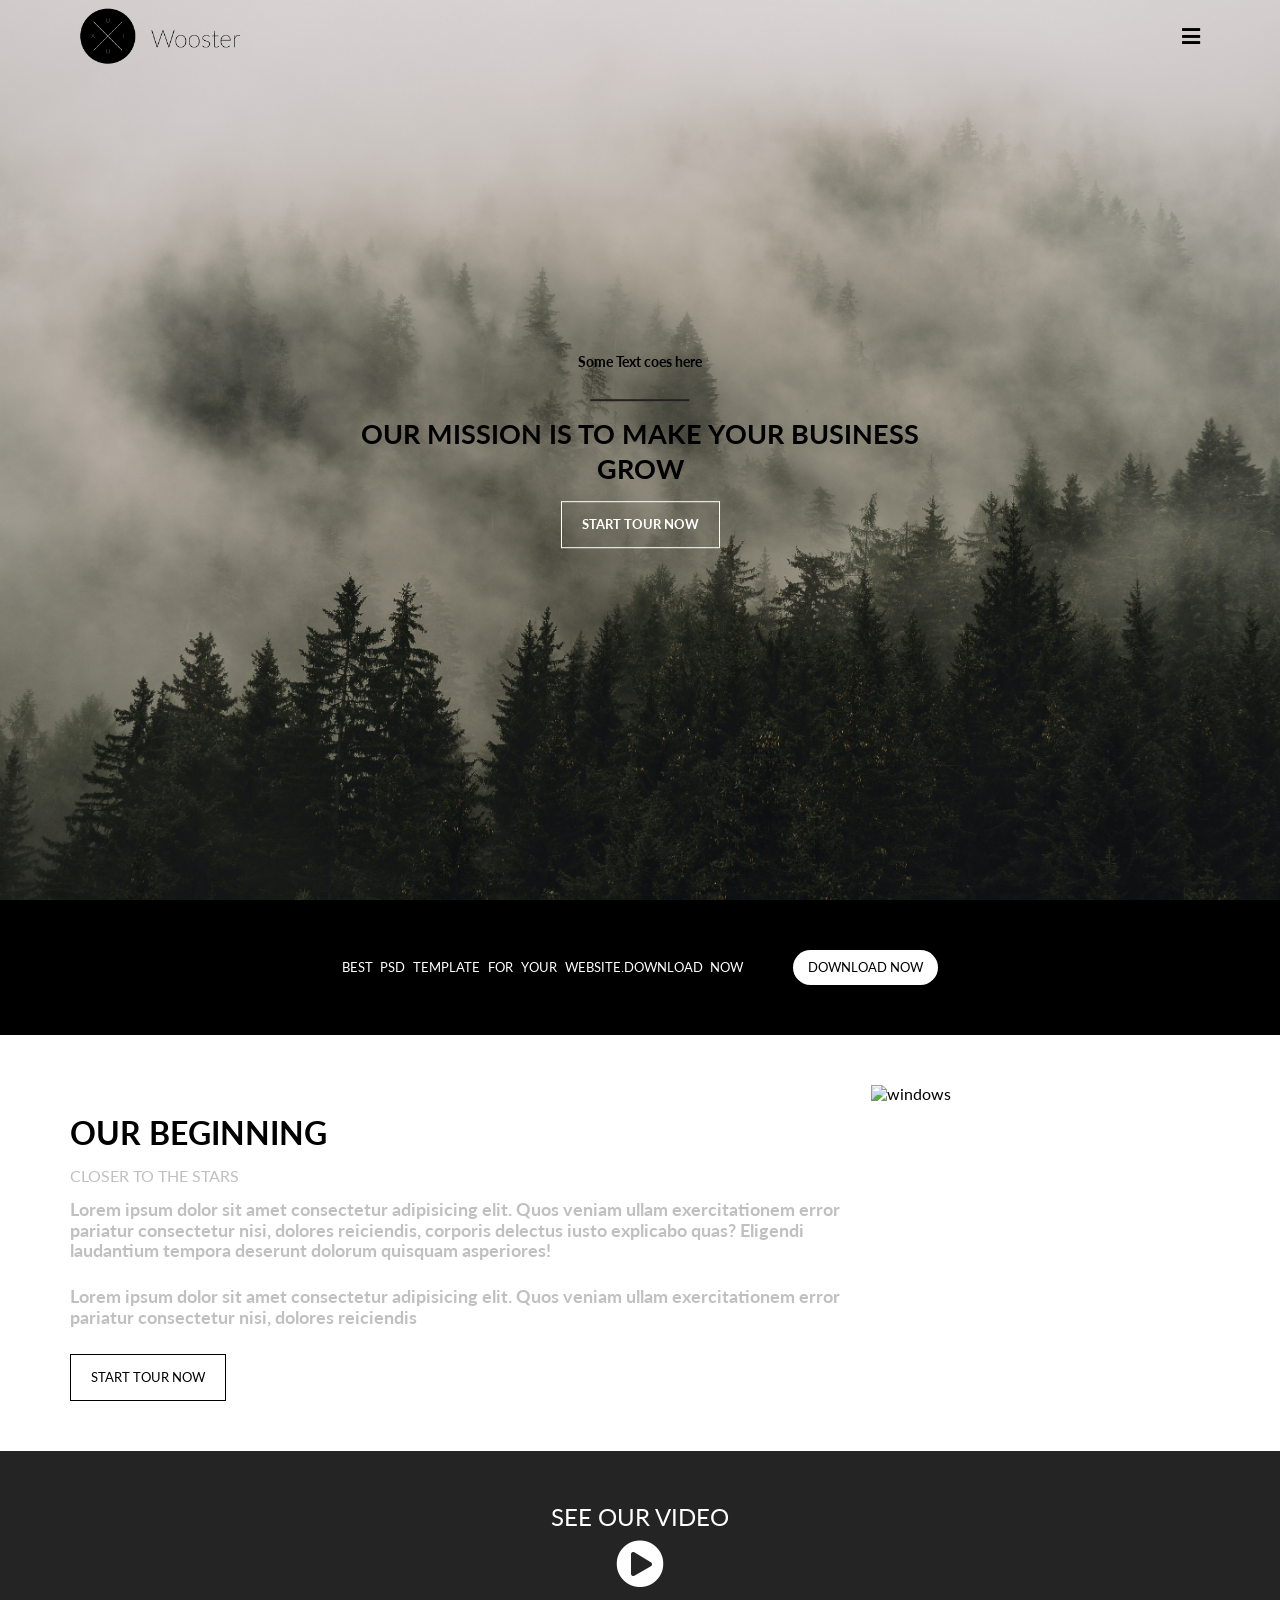
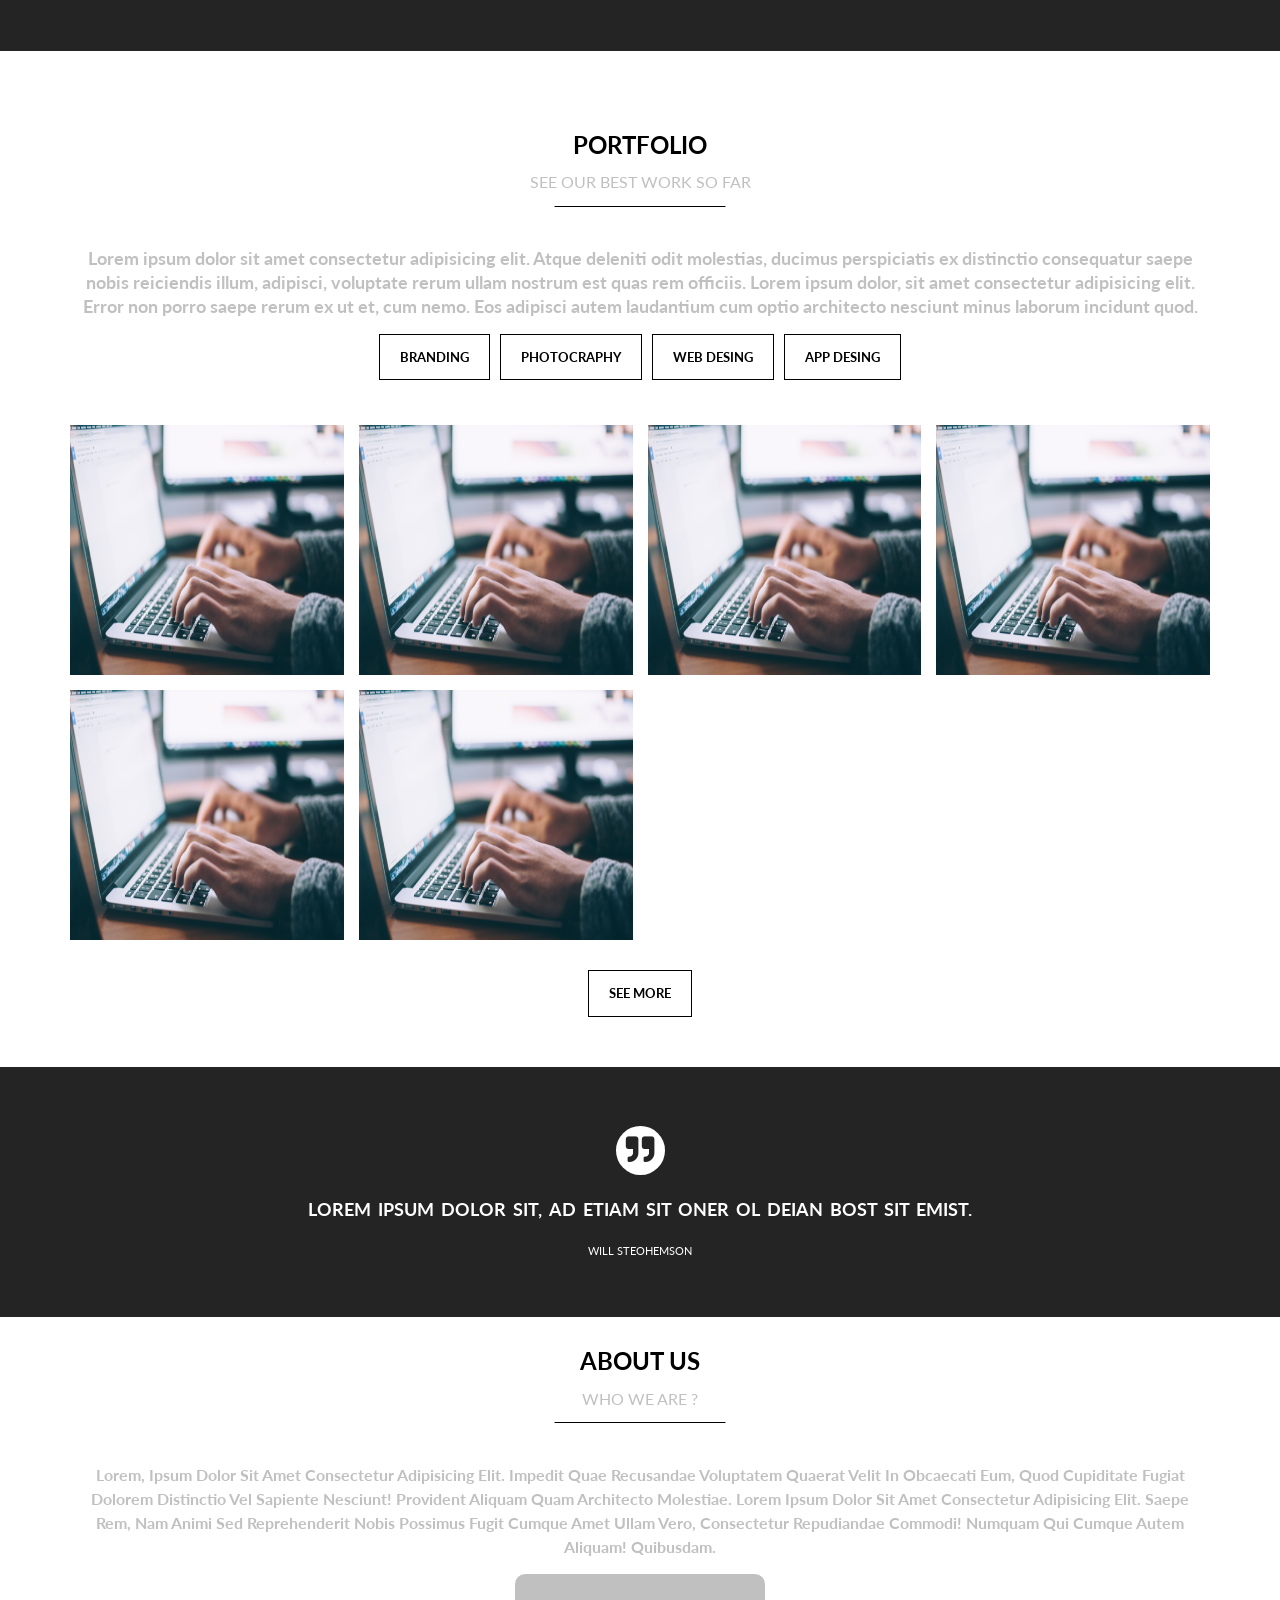
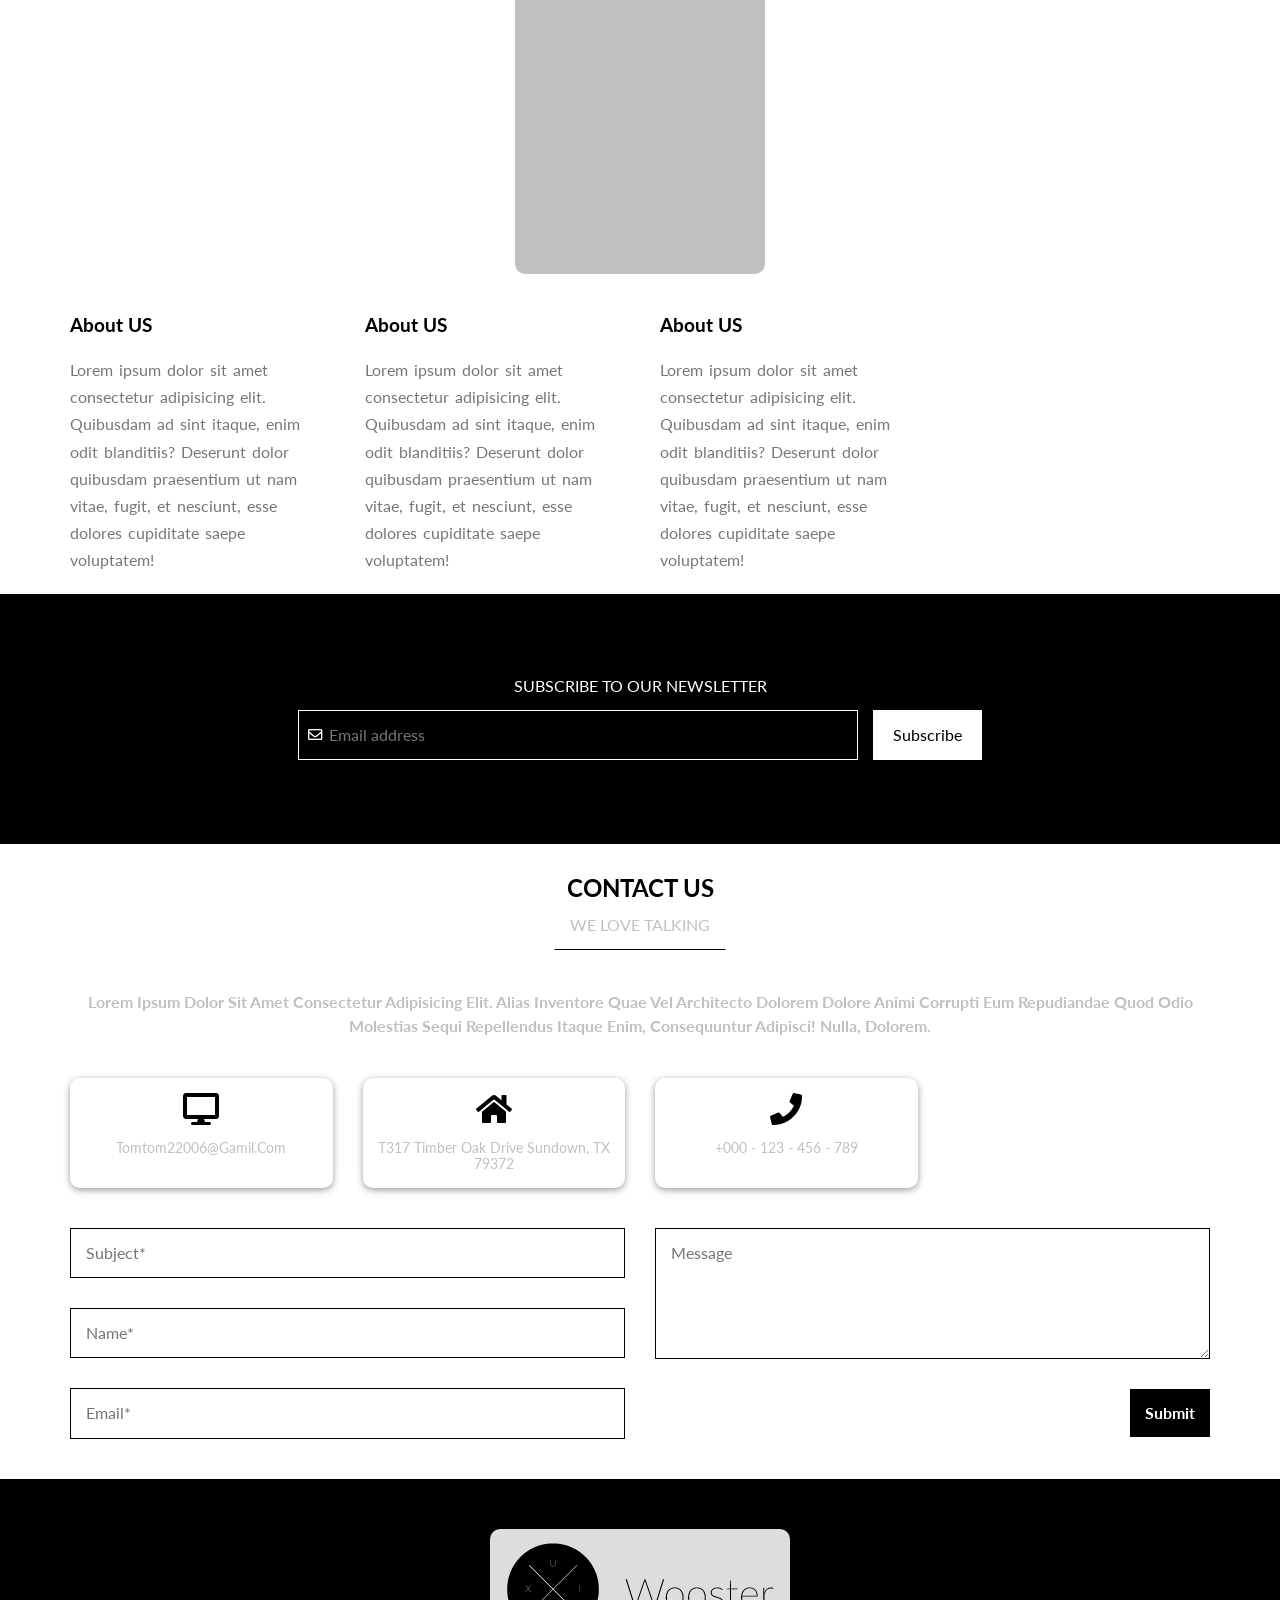
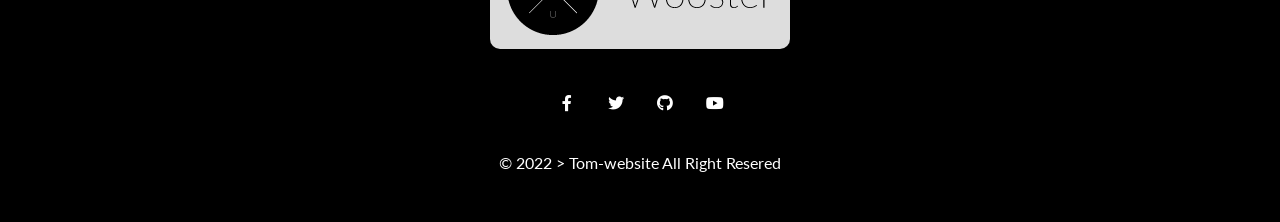
==== index.html @ 8381b440 "Put All files" ====
<!-- 2022/03/03 -->
<!-- Make This site for me -->
<!DOCTYPE html>
<html lang="en">
  <head>
    <meta charset="UTF-8" />
    <meta http-equiv="X-UA-Compatible" content="IE=edge" />
    <meta name="viewport" content="width=device-width, initial-scale=1.0" />
    <title>web Template | Tom-website</title>
    <!-- Code Fonts Google -->
    <link rel="preconnect" href="https://fonts.googleapis.com" />
    <link rel="preconnect" href="https://fonts.gstatic.com" crossorigin />
    <link
      href="https://fonts.googleapis.com/css2?family=Lato:wght@100;300;400;700;900&display=swap"
      rel="stylesheet"
    />
    <link rel="stylesheet" href="css/normalize.css" />
    <link rel="stylesheet" href="css/all.min.css" />
    <link rel="stylesheet" href="css/style.css" />
  </head>
  <body>
    <!-- Start Header -->
    <header>
      <div class="container">
        <a href="index.html"
          ><img src="image/logo.png" alt="logo.png" class="logo"
        /></a>
        <nav>
          <i class="fas fa-bars" id="iconNav"></i>
          <ul>
            <li><a href="#myStart" class="linkList">Our beginning</a></li>
            <li><a href="#portfolio" class="linkList">portfolio</a></li>
            <li><a href="#about" class="linkList">About us</a></li>
            <li><a href="#contact" class="linkList">contant us</a></li>
          </ul>
        </nav>
      </div>
    </header>
    <!-- End Header -->
    <!-- Start Lading -->
    <section class="lading" id="lading">
      <div class="container">
        <div class="box">
          <span>Some Text coes here</span>
          <p class="text">OUR MISSION IS TO MAKE YOUR BUSINESS GROW</p>
          <a href="#" class="goSee">START TOUR NOW</a>
        </div>
      </div>
    </section>
    <!-- End Lading -->
    <!-- Start download -->
    <section class="download">
      <div class="container">
        <p>best psd template for your website.download now</p>
        <a href="#" class="downloadNow">download now</a>
      </div>
    </section>
    <!-- End download -->
    <!-- Start beginning -->
    <section class="beginning" id="myStart">
      <div class="container">
        <div class="box">
          <div class="box-title">
            <h3 class="title">our beginning</h3>
            <p class="dec">closer to the stars</p>
          </div>
          <div class="text">
            <p>
              Lorem ipsum dolor sit amet consectetur adipisicing elit. Quos
              veniam ullam exercitationem error pariatur consectetur nisi,
              dolores reiciendis, corporis delectus iusto explicabo quas?
              Eligendi laudantium tempora deserunt dolorum quisquam asperiores!
            </p>
            <p>
              Lorem ipsum dolor sit amet consectetur adipisicing elit. Quos
              veniam ullam exercitationem error pariatur consectetur nisi,
              dolores reiciendis
            </p>
          </div>
          <a href="#" class="goSee">START TOUR NOW</a>
        </div>
        <div class="image">
          <img src="image/windows-vfOtKkhHkbE-unsplash.jpg" alt="windows" />
        </div>
      </div>
    </section>
    <!-- End beginning -->
    <!-- Start Video -->
    <section class="video">
      <div class="box">
        <p>see our video</p>
        <i class="fas fa-play-circle"></i>
      </div>
    </section>
    <!-- End Video -->
    <!-- Start Portfolio -->
    <section class="portfolio" id="portfolio">
      <div class="container">
        <div class="box-title-P">
          <h2 class="title">portfolio</h2>
          <p class="dec">see our best work so far</p>
        </div>
        <div class="text">
          <p>
            Lorem ipsum dolor sit amet consectetur adipisicing elit. Atque
            deleniti odit molestias, ducimus perspiciatis ex distinctio
            consequatur saepe nobis reiciendis illum, adipisci, voluptate rerum
            ullam nostrum est quas rem officiis. Lorem ipsum dolor, sit amet
            consectetur adipisicing elit. Error non porro saepe rerum ex ut et,
            cum nemo. Eos adipisci autem laudantium cum optio architecto
            nesciunt minus laborum incidunt quod.
          </p>
        </div>
        <div class="gallery">
          <div class="links">
            <a href="#" class="goSee">branding</a>
            <a href="#" class="goSee">photocraphy</a>
            <a href="#" class="goSee">web desing</a>
            <a href="#" class="goSee">app desing</a>
          </div>
          <div class="images">
            <div class="box">
              <img
                src="image/glenn-carstens-peters-npxXWgQ33ZQ-unsplash.jpg"
                alt="glenn-carstens-peters"
              />
            </div>
            <div class="box">
              <img
                src="image/glenn-carstens-peters-npxXWgQ33ZQ-unsplash.jpg"
                alt="glenn-carstens-peters"
              />
            </div>
            <div class="box">
              <img
                src="image/glenn-carstens-peters-npxXWgQ33ZQ-unsplash.jpg"
                alt="glenn-carstens-peters"
              />
            </div>
            <div class="box">
              <img
                src="image/glenn-carstens-peters-npxXWgQ33ZQ-unsplash.jpg"
                alt="glenn-carstens-peters"
              />
            </div>
            <div class="box">
              <img
                src="image/glenn-carstens-peters-npxXWgQ33ZQ-unsplash.jpg"
                alt="glenn-carstens-peters"
              />
            </div>
            <div class="box">
              <img
                src="image/glenn-carstens-peters-npxXWgQ33ZQ-unsplash.jpg"
                alt="glenn-carstens-peters"
              />
            </div>
          </div>
          <a href="#" class="goSee">See More</a>
        </div>
      </div>
    </section>
    <!-- End Portfolio -->
    <!-- Start Quote -->
    <section class="quote">
      <div class="container">
        <div class="box">
          <i class="fas fa-quote-right"></i>
          <p>
            lorem ipsum dolor sit, ad etiam sit oner ol deian bost sit emist.
          </p>
          <span>will steohemson</span>
        </div>
      </div>
    </section>
    <!-- End Quote -->
    <!-- Start About -->
    <section class="about" id="about">
      <div class="container">
        <div class="box-title-P">
          <h2 class="title">About us</h2>
          <p class="dec">Who We Are ?</p>
        </div>
        <div class="aboutText">
          <p class="text">
            Lorem, ipsum dolor sit amet consectetur adipisicing elit. Impedit
            quae recusandae voluptatem quaerat velit in obcaecati eum, quod
            cupiditate fugiat dolorem distinctio vel sapiente nesciunt!
            Provident aliquam quam architecto molestiae. Lorem ipsum dolor sit
            amet consectetur adipisicing elit. Saepe rem, nam animi sed
            reprehenderit nobis possimus fugit cumque amet ullam vero,
            consectetur repudiandae commodi! Numquam qui cumque autem aliquam!
            Quibusdam.
          </p>
        </div>
        <div class="imageMe">
          <div class="box">
            <span>Test Title</span>
          </div>
        </div>
        <div class="someTextMe">
          <div class="box">
            <h4 class="title">About US</h4>
            <p class="text">
              Lorem ipsum dolor sit amet consectetur adipisicing elit. Quibusdam
              ad sint itaque, enim odit blanditiis? Deserunt dolor quibusdam
              praesentium ut nam vitae, fugit, et nesciunt, esse dolores
              cupiditate saepe voluptatem!
            </p>
          </div>
          <div class="box">
            <h4 class="title">About US</h4>
            <p class="text">
              Lorem ipsum dolor sit amet consectetur adipisicing elit. Quibusdam
              ad sint itaque, enim odit blanditiis? Deserunt dolor quibusdam
              praesentium ut nam vitae, fugit, et nesciunt, esse dolores
              cupiditate saepe voluptatem!
            </p>
          </div>
          <div class="box">
            <h4 class="title">About US</h4>
            <p class="text">
              Lorem ipsum dolor sit amet consectetur adipisicing elit. Quibusdam
              ad sint itaque, enim odit blanditiis? Deserunt dolor quibusdam
              praesentium ut nam vitae, fugit, et nesciunt, esse dolores
              cupiditate saepe voluptatem!
            </p>
          </div>
        </div>
      </div>
    </section>
    <!-- End About -->
    <!-- Start Subscribe -->
    <section class="subscribe">
      <div class="container">
        <div class="box">
          <p class="text">Subscribe to our newsletter</p>
          <div class="inputs">
            <div class="inputEmail">
              <i class="far fa-envelope"></i>
              <input
                type="email"
                name="email"
                placeholder="Email address"
                required
              />
            </div>
            <input type="submit" value="Subscribe" />
          </div>
        </div>
      </div>
    </section>
    <!-- End Subscribe -->
    <!-- Start contact -->
    <section class="contact" id="contact">
      <div class="container">
        <div class="box-title-P">
          <h2 class="title">contact us</h2>
          <p class="dec">we love talking</p>
        </div>
        <div class="someText">
          Lorem ipsum dolor sit amet consectetur adipisicing elit. Alias
          inventore quae vel architecto dolorem dolore animi corrupti eum
          repudiandae quod odio molestias sequi repellendus itaque enim,
          consequuntur adipisci! Nulla, dolorem.
        </div>
        <div class="data">
          <div class="box">
            <i class="fas fa-desktop"></i>
            <p>tomtom22006@gamil.com</p>
          </div>
          <div class="box">
            <i class="fas fa-home"></i>
            <p>T317 timber oak drive sundown, TX 79372</p>
          </div>
          <div class="box">
            <i class="fas fa-phone"></i>
            <p>+000 - 123 - 456 - 789</p>
          </div>
        </div>
        <div class="inputs">
          <form action="" method="get">
            <div class="box">
              <input
                type="text"
                required
                placeholder="Subject*"
                name="subject"
                min="3"
              />
              <input
                type="text"
                required
                placeholder="Name*"
                name="name"
                min="3"
              />
              <input type="email" required placeholder="Email*" name="email" />
            </div>
            <div class="box">
              <textarea name="Message" placeholder="Message"></textarea>
              <input type="submit" value="Submit" />
            </div>
          </form>
        </div>
      </div>
    </section>
    <!-- End contact -->
    <!-- Start Footer -->
    <footer>
      <div class="container">
        <img src="image/logo.png" alt="logo" />
        <div class="icons">
          <a href="#"><i class="fab fa-facebook-f"></i></a>
          <a href="#"><i class="fab fa-twitter"></i></a>
          <a href="#"><i class="fab fa-github"></i></a>
          <a href="#"><i class="fab fa-youtube"></i></a>
        </div>
        <p class="text">&copy; 2022 > Tom-website All Right Resered</p>
      </div>
    </footer>
    <!-- End Footer -->
    <script src="js/main.js"></script>
  </body>
</html>
---- css/style.css ----
/* 2022/03/03 */
/* Start Global */
* {
  box-sizing: border-box;
  margin: 0;
  padding: 0;
  font-family: "Lato", sans-serif;
}
:root {
  --transition: 0.4s;
  --main-color: #251f21;
  --text-color: #c0c0c0;
  --text-color-7: #777;
  --transition: 0.4s;
}
html {
  scroll-behavior: smooth;
}
::-webkit-scrollbar {
  width: 0.5rem;
}
::-webkit-scrollbar-thumb {
  background: #fff;
  border-radius: 5rem;
}
::-webkit-scrollbar-track {
  background: transparent;
}
.container {
  padding-left: 15px;
  padding-right: 15px;
  margin-left: auto;
  margin-right: auto;
}
/* Small */
@media (min-width: 768px) {
  .container {
    width: 750px;
  }
}
/* Medium */
@media (min-width: 992px) {
  .container {
    width: 970px;
  }
}
/* Large */
@media (min-width: 1200px) {
  .container {
    width: 1170px;
  }
}
.goSee {
  padding: 15px 20px;
  border: solid 1px #fff;
  text-decoration: none;
  color: #fff;
  display: inline-block;
  font-size: 0.8rem;
  cursor: pointer;
  transition: var(--transition);
}
.goSee:hover {
  background-color: rgba(000 000 000 / 15%);
  letter-spacing: 2px;
}
.container .box-title-P {
  text-transform: uppercase;
  text-align: center;
  padding: 15px 0;
  display: flex;
  flex-direction: column;
  position: relative;
  margin-bottom: 40px;
}
.container .box-title-P h2.title {
  margin: 15px 0;
  font-weight: bold;
}
.container .box-title-P .dec {
  color: var(--text-color);
}
.container .box-title-P .dec::after {
  content: "";
  position: absolute;
  bottom: 0;
  left: 50%;
  transform: translateX(-50%);
  width: 15%;
  height: 1px;
  background-color: #000;
}
/* End Global */
/* Start Header */
header {
  position: absolute;
  top: 0%;
  left: 0;
  width: 100%;
  min-height: 70px;
  z-index: 100000;
}
header .container {
  display: flex;
  justify-content: space-between;
  align-items: center;
  position: relative;
}
header .container .logo {
  max-width: 60%;
}
header .container nav i {
  font-size: 1.3rem;
  cursor: pointer;
  transition: var(--transition);
  padding: 10px;
  border-radius: 50%;
}
header .container nav ul {
  position: absolute;
  top: -300%;
  left: 0;
  background-color: rgba(255 255 255 / 30%);
  width: 100%;
  z-index: 1000;
  transition: var(--transition);
  border-radius: 15px;
}
header .container nav ul li {
  list-style-type: none;
  width: 100%;
}
header .container nav ul li a {
  padding: 15px;
  display: inline-block;
  width: 100%;
  transition: var(--transition);
  color: var(--main-color);
  text-decoration: none;
  text-transform: capitalize;
}
header .container nav ul li a:hover {
  padding: 15px 20px;
  background-color: rgba(255 255 255 / 30%);
}
/* End Header */
/* Start Lading */
.lading {
  height: 100vh;
  background-repeat: no-repeat;
  background-size: cover;
  position: relative;
  background-image: url(../image/eberhard-grossgasteiger-A7V1-rGDNkg-unsplash.jpg);
}
.lading .container .box {
  position: absolute;
  top: 50%;
  left: 50%;
  transform: translate(-50%, -50%);
  text-align: center;
  font-weight: bold;
}
@media (max-width: 767px) {
  .lading .container .box {
    width: 90%;
  }
}
.lading .container .box span {
  font-size: 0.9rem;
  position: relative;
  padding-bottom: 30px;
  display: inline-block;
}
.lading .container .box span::after {
  position: absolute;
  content: "";
  width: 80%;
  height: 2px;
  background-color: var(--main-color);
  bottom: 0;
  left: 50%;
  transform: translateX(-50%);
}
.lading .container .box .text {
  margin: 15px;
  font-size: 1.7rem;
  line-height: 2.2rem;
}
/* End Lading */
/* Start download */
.download {
  background-color: #000;
  width: 100%;
  text-align: center;
}
.download .container {
  padding: 50px;
  display: flex;
  flex-direction: row;
  justify-content: center;
  text-transform: uppercase;
  font-size: 0.8rem;
  align-items: center;
}
.download .container p {
  color: #fff;
  margin-right: 50px;
  word-spacing: 0.3rem;
}
.download .container a.downloadNow {
  padding: 10px 15px;
  display: inline-block;
  text-decoration: none;
  background-color: #fff;
  color: #000;
  border-radius: 20px;
}
@media (max-width: 767px) {
  .download .container {
    flex-direction: column;
    padding: 30px;
  }
  .download .container p {
    margin: 15px 0;
    font-size: 0.8rem;
    word-spacing: 0.2rem;
  }
}
/* End download */
/* Start beginning */
.beginning {
  padding: 50px 0;
}
.beginning .container {
  display: flex;
  justify-content: space-between;
  gap: 10px;
}
.beginning .container .box {
  width: 70%;
}
@media (max-width: 767px) {
  .beginning .container {
    flex-direction: column-reverse;
    align-items: center;
    text-align: center;
  }
  .beginning .container .box {
    width: 100%;
  }
}
.beginning .container .box .box-title {
  text-transform: uppercase;
  padding: 15px 0;
}
.beginning .container .box .box-title .title {
  margin: 15px 0;
  font-weight: bold;
  font-size: 2rem;
}
.beginning .container .box .box-title .dec {
  color: var(--text-color);
}
.beginning .container .box .text p {
  color: var(--text-color);
  font-size: 1.1rem;
  line-height: 1.3rem;
  font-weight: bold;
  margin-bottom: 25px;
}
.beginning .container .box a.goSee {
  border-color: #000;
  color: #000;
}
.beginning .container .image {
  width: 30%;
}
.beginning .container .image img {
  max-width: 100%;
}
@media (max-width: 767px) {
  .beginning .container .image {
    width: 80%;
  }
}
/* End beginning */
/* Start Video */
.video {
  width: 100%;
  height: 200px;
  background-color: #242424;
  position: relative;
}
.video .box {
  position: absolute;
  top: 50%;
  left: 50%;
  transform: translate(-50%, -50%);
  width: 50%;
  padding: 15px;
  display: flex;
  flex-direction: column;
  align-items: center;
  font-size: 1.5rem;
  color: #fff;
  text-transform: uppercase;
}
@media (max-width: 767px) {
  .video .box {
    width: 90%;
  }
}
.video .box i {
  font-size: 3rem;
  margin: 10px;
  display: inline-block;
  transition: var(--transition);
  cursor: pointer;
}
.video .box i:hover {
  color: rgba(255 255 255 / 80%);
}
/* End Video */
/* Start Portfolio */
.portfolio {
  padding: 50px 0;
}
.portfolio .container .text p {
  text-align: center;
  color: var(--text-color);
  font-weight: bold;
  font-size: 1.1rem;
  line-height: 1.5rem;
}
.portfolio .container .gallery {
  text-align: center;
}
.portfolio .container .gallery .links {
  padding: 15px;
  display: flex;
  justify-content: center;
  gap: 10px;
}
@media (max-width: 767px) {
  .portfolio .container .gallery .links {
    flex-direction: column;
  }
}
.portfolio .container .gallery .links a.goSee {
  color: #000;
  border-color: #000;
  text-transform: uppercase;
}
.portfolio .container .gallery .images {
  display: grid;
  grid-template-columns: repeat(auto-fill, minmax(250px, 1fr));
  gap: 15px;
  margin: 30px 0;
}
.portfolio .container .gallery .images .box {
  background-color: #eee;
  height: 250px;
  overflow: hidden;
  cursor: pointer;
}
.portfolio .container .gallery .images .box img {
  max-width: 100%;
  height: 100%;
  transition: var(--transition);
}
.portfolio .container .gallery .images .box:hover img {
  transform: rotate(10deg) scale(1.2);
}
.portfolio .container .gallery a.goSee {
  border-color: #000;
  color: #000;
  text-transform: uppercase;
  font-weight: bold;
}
/* End Portfolio */
/* Start Quote */
.quote {
  width: 100%;
  height: 250px;
  background-color: #242424;
}
.quote .container {
  position: relative;
}
.quote .container .box {
  display: flex;
  align-items: center;
  justify-content: center;
  flex-direction: column;
  gap: 25px;
  color: #fff;
  height: 250px;
  text-transform: uppercase;
  text-align: center;
}
.quote .container .box i {
  color: #242424;
  background-color: #fff;
  padding: 10px;
  border-radius: 50%;
  font-size: 1.8rem;
}
.quote .container .box p {
  font-size: 1.1rem;
  font-weight: bold;
  word-spacing: 0.2rem;
}
.quote .container .box span {
  font-size: 0.7rem;
}
/* End Quote */
/* Start About */
.about .container .aboutText p.text {
  text-align: center;
  font-size: 1rem;
  font-weight: bold;
  color: var(--text-color);
  line-height: 1.5rem;
  text-transform: capitalize;
  margin: 15px;
}
.about .container .imageMe {
  display: flex;
  justify-content: center;
  align-items: center;
}
.about .container .imageMe .box {
  width: 250px;
  height: 300px;
  background: var(--text-color)
    url(../image/jakob-owens-CiUR8zISX60-unsplash.jpg) no-repeat center;
  background-size: cover;
  cursor: pointer;
  border-radius: 10px;
  text-align: center;
  position: relative;
  overflow: hidden;
  transition: var(--transition);
}
.about .container .imageMe .box span {
  display: inline-block;
  width: 100%;
  padding: 15px;
  background-color: #242424;
  position: absolute;
  bottom: -100px;
  left: 0;
  transition: var(--transition);
  color: #fff;
  font-weight: bold;
}
.about .container .imageMe .box:hover span {
  bottom: 0;
}
.about .container .someTextMe {
  display: grid;
  grid-template-columns: repeat(auto-fill, minmax(250px, 1fr));
  gap: 40px;
  margin: 20px 0;
}
@media (max-width: 768px) {
  .about .container .someTextMe {
    text-align: center;
  }
}
.about .container .someTextMe .box .title {
  margin: 20px 0;
  font-weight: bold;
  font-size: 1.2rem;
}
.about .container .someTextMe .box .text {
  line-height: 1.7rem;
  word-spacing: 2px;
  color: var(--text-color-7);
}
/* End About */
/* Start Subscribe */
.subscribe {
  background-color: #000;
  height: 250px;
  width: 100%;
  position: relative;
}
.subscribe .container .box {
  display: flex;
  justify-content: center;
  flex-direction: column;
  align-items: center;
  gap: 15px;
  color: #fff;
  height: 250px;
}
.subscribe .container .box .text {
  text-transform: uppercase;
  text-align: left;
}
.subscribe .container .box .inputs {
  width: 60%;
  display: flex;
  justify-content: space-between;
  gap: 15px;
}
@media (max-width: 767px) {
  .subscribe .container .box .inputs {
    flex-direction: column;
    width: 100%;
  }
}
.subscribe .container .box .inputs .inputEmail {
  width: 100%;
  position: relative;
}
.subscribe .container .box .inputs .inputEmail i {
  position: absolute;
  top: 50%;
  transform: translateY(-50%);
  left: 10px;
  color: #fff;
  font-size: 0.9rem;
}
.subscribe .container .box .inputs .inputEmail input[type="email"] {
  border: solid 1px #fff;
  outline: none;
  background-color: transparent;
  padding: 15px 15px 15px 30px;
  color: #fff;
  width: 100%;
}
.subscribe .container .box .inputs input[type="submit"] {
  border: none;
  background-color: #fff;
  color: #000;
  padding: 15px 20px;
  transition: var(--transition);
}
/* End Subscribe */
/* Start Contact */
.contact .container .someText {
  text-align: center;
  font-size: 1rem;
  font-weight: bold;
  color: var(--text-color);
  line-height: 1.5rem;
  text-transform: capitalize;
  margin: 15px;
}
.contact .container .data {
  display: grid;
  grid-template-columns: repeat(auto-fill, minmax(250px, 1fr));
  gap: 30px;
  text-align: center;
  margin: 40px 0;
}
.contact .container .data .box {
  background-color: rgba(255 255 255 / 30%);
  border-radius: 10px;
  box-shadow: 0 2px 7px 0 #999;
  padding: 15px;
  transition: var(--transition);
  cursor: pointer;
}
.contact .container .data .box:hover {
  transform: translateY(-10px);
}
.contact .container .data .box i {
  font-size: 2rem;
}
.contact .container .data .box p {
  margin-top: 15px;
  font-size: 0.9rem;
  color: var(--text-color);
  text-transform: capitalize;
  transition: var(--transition);
}
.contact .container .data .box:hover p {
  color: var(--text-color-7);
}
.contact .container .inputs {
  margin: 40px 0;
}
.contact .container .inputs form {
  display: flex;
  gap: 30px;
}
.contact .container .inputs .box {
  display: flex;
  flex-direction: column;
  align-items: flex-end;
  gap: 30px;
  width: 100%;
  transition: var(--transition);
}
.contact .container .inputs .box input:not(input[type="submit"]) {
  width: 100%;
  padding: 15px;
  border: solid 1px #000;
  outline: none;
  transition: var(--transition);
}
.contact .container .inputs .box input:not(input[type="submit"]):hover,
.contact .container .inputs .box input:not(input[type="submit"]):focus,
.contact .container .inputs .box textarea:hover,
.contact .container .inputs .box textarea:focus {
  box-shadow: 0 0 7px 0 #999;
}
.contact .container .inputs .box textarea {
  width: 100%;
  height: 62%;
  padding: 15px;
  border: solid 1px #000;
  outline: none;
  transition: var(--transition);
}
.contact .container .inputs .box input[type="submit"] {
  padding: 15px;
  width: fit-content;
  outline: none;
  border: none;
  background-color: #000;
  color: #fff;
  font-weight: bold;
  transition: var(--transition);
  cursor: pointer;
}
.contact .container .inputs .box input[type="submit"]:hover {
  background-color: rgba(000 000 000 / 80%);
}
@media (max-width: 767px) {
  .contact .container .inputs form {
    flex-direction: column;
  }
  .contact .container .inputs .box input[type="submit"] {
    width: 100%;
  }
}
/* End Contact */
/* Start Footer */
footer {
  background-color: #000;
  padding: 50px 0;
}
footer .container {
  display: flex;
  flex-direction: column;
  align-items: center;
  gap: 30px;
  color: #fff;
}
footer .container img {
  background-color: #ddd;
  border-radius: 10px;
}
footer .container .icons a {
  margin: 5px;
  padding: 10px;
  width: 35px;
  height: 35px;
  border-radius: 50%;
  transition: var(--transition);
  text-align: center;
  color: #fff;
  text-decoration: none;
  display: inline-block;
}
footer .container .icons a:hover {
  background-color: rgba(255 255 255 / 40%);
}
/* End Footer */
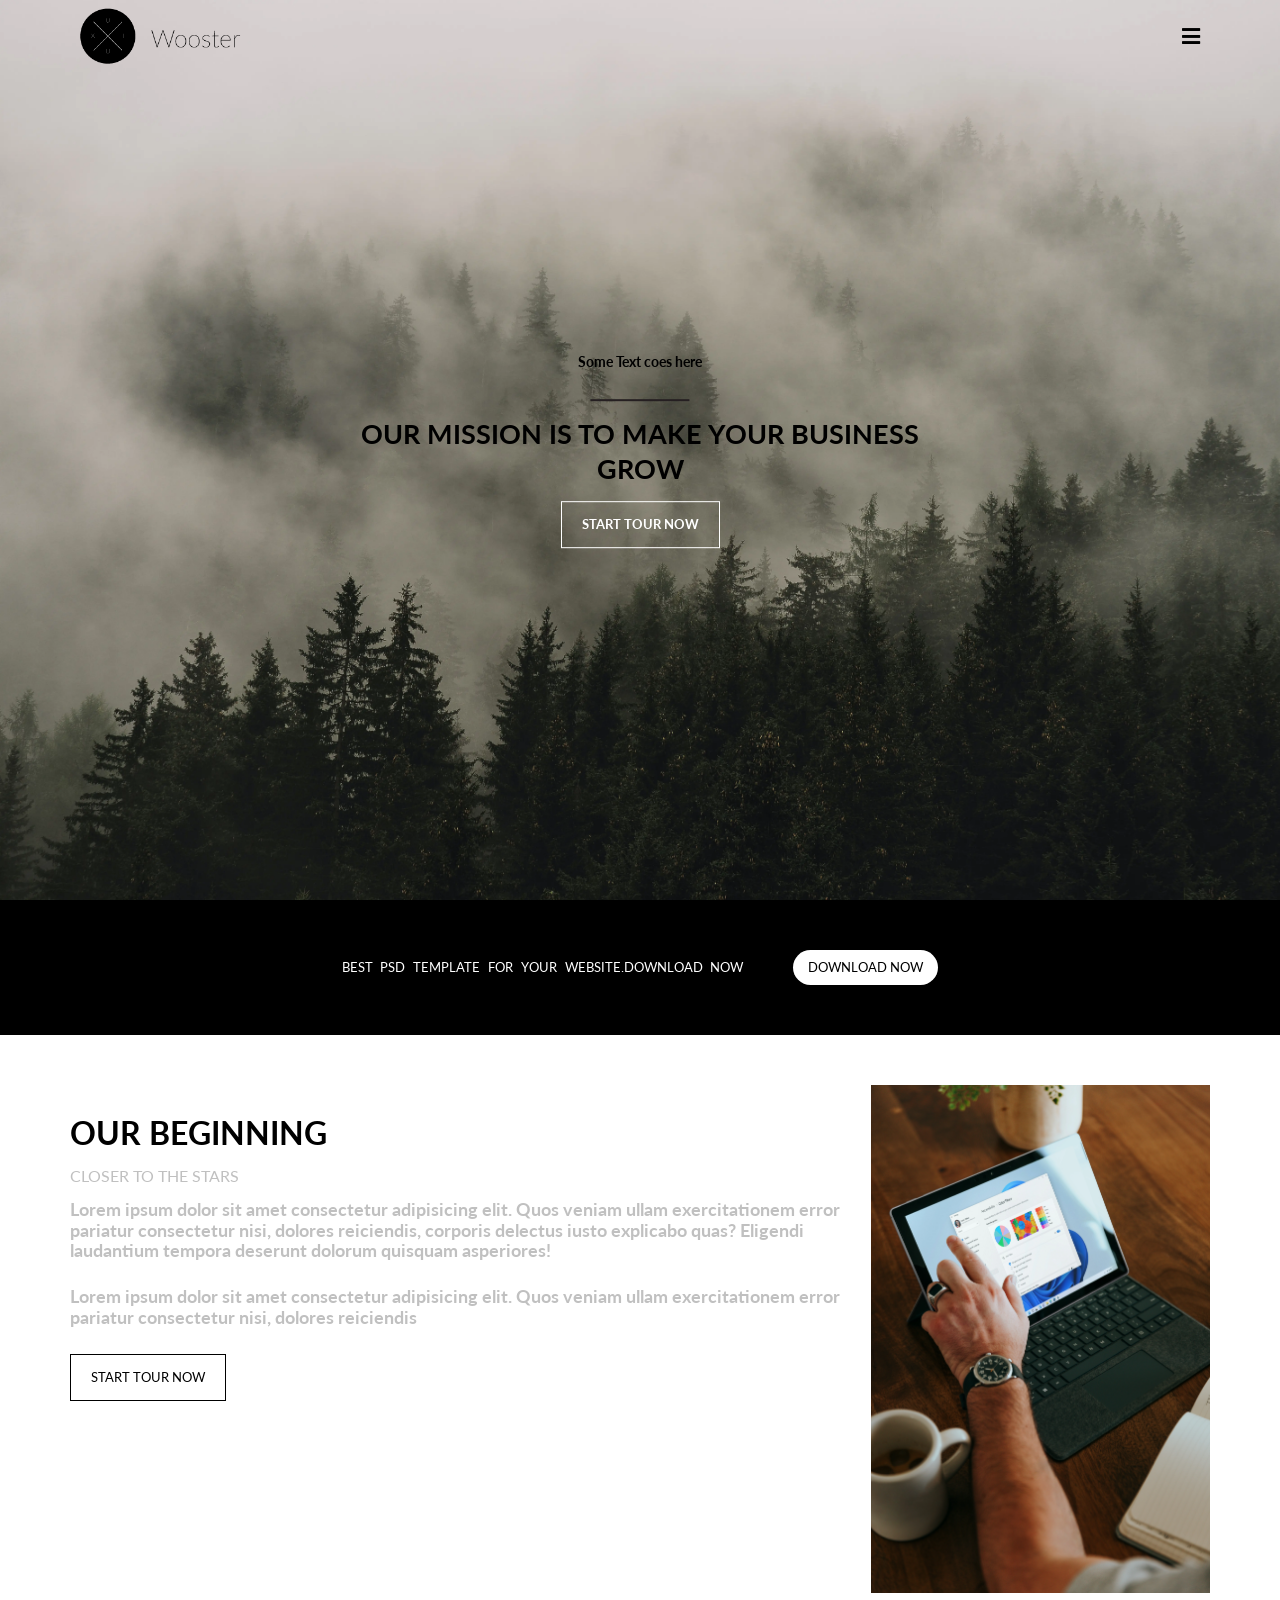
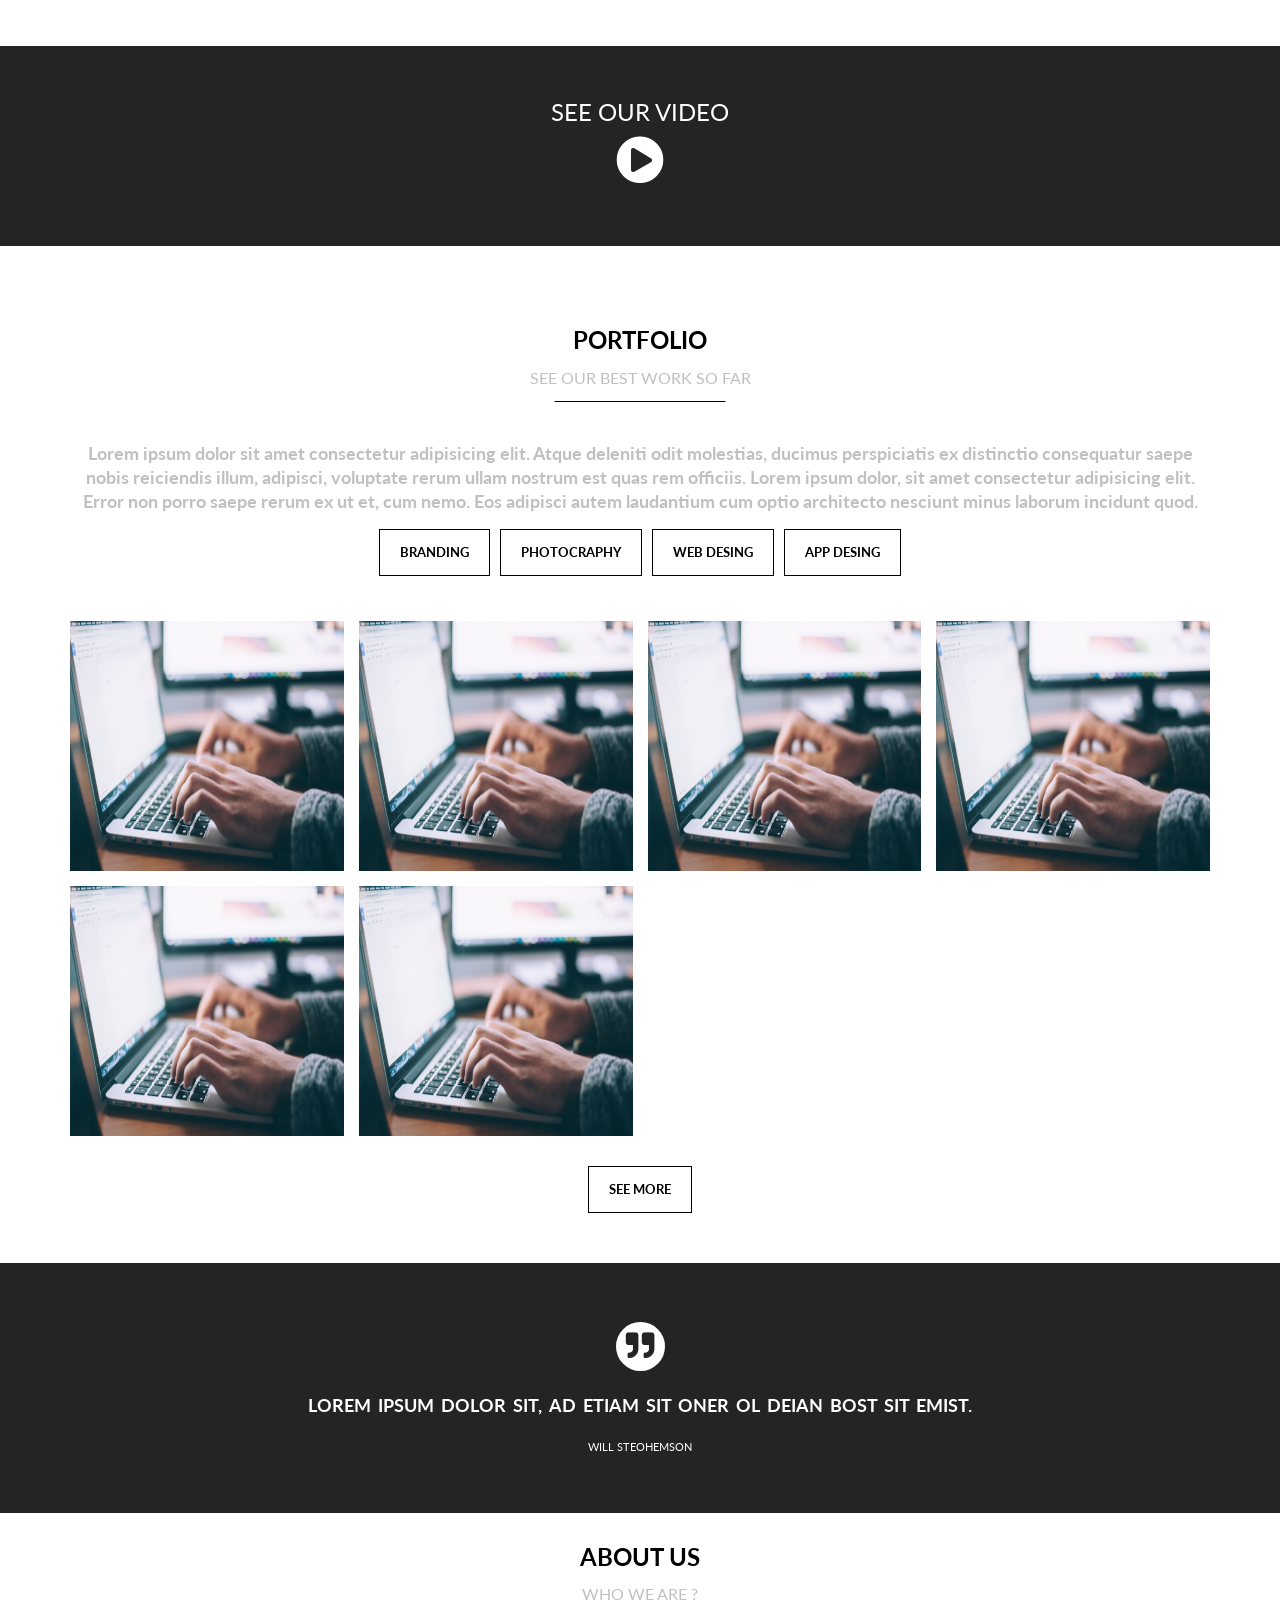
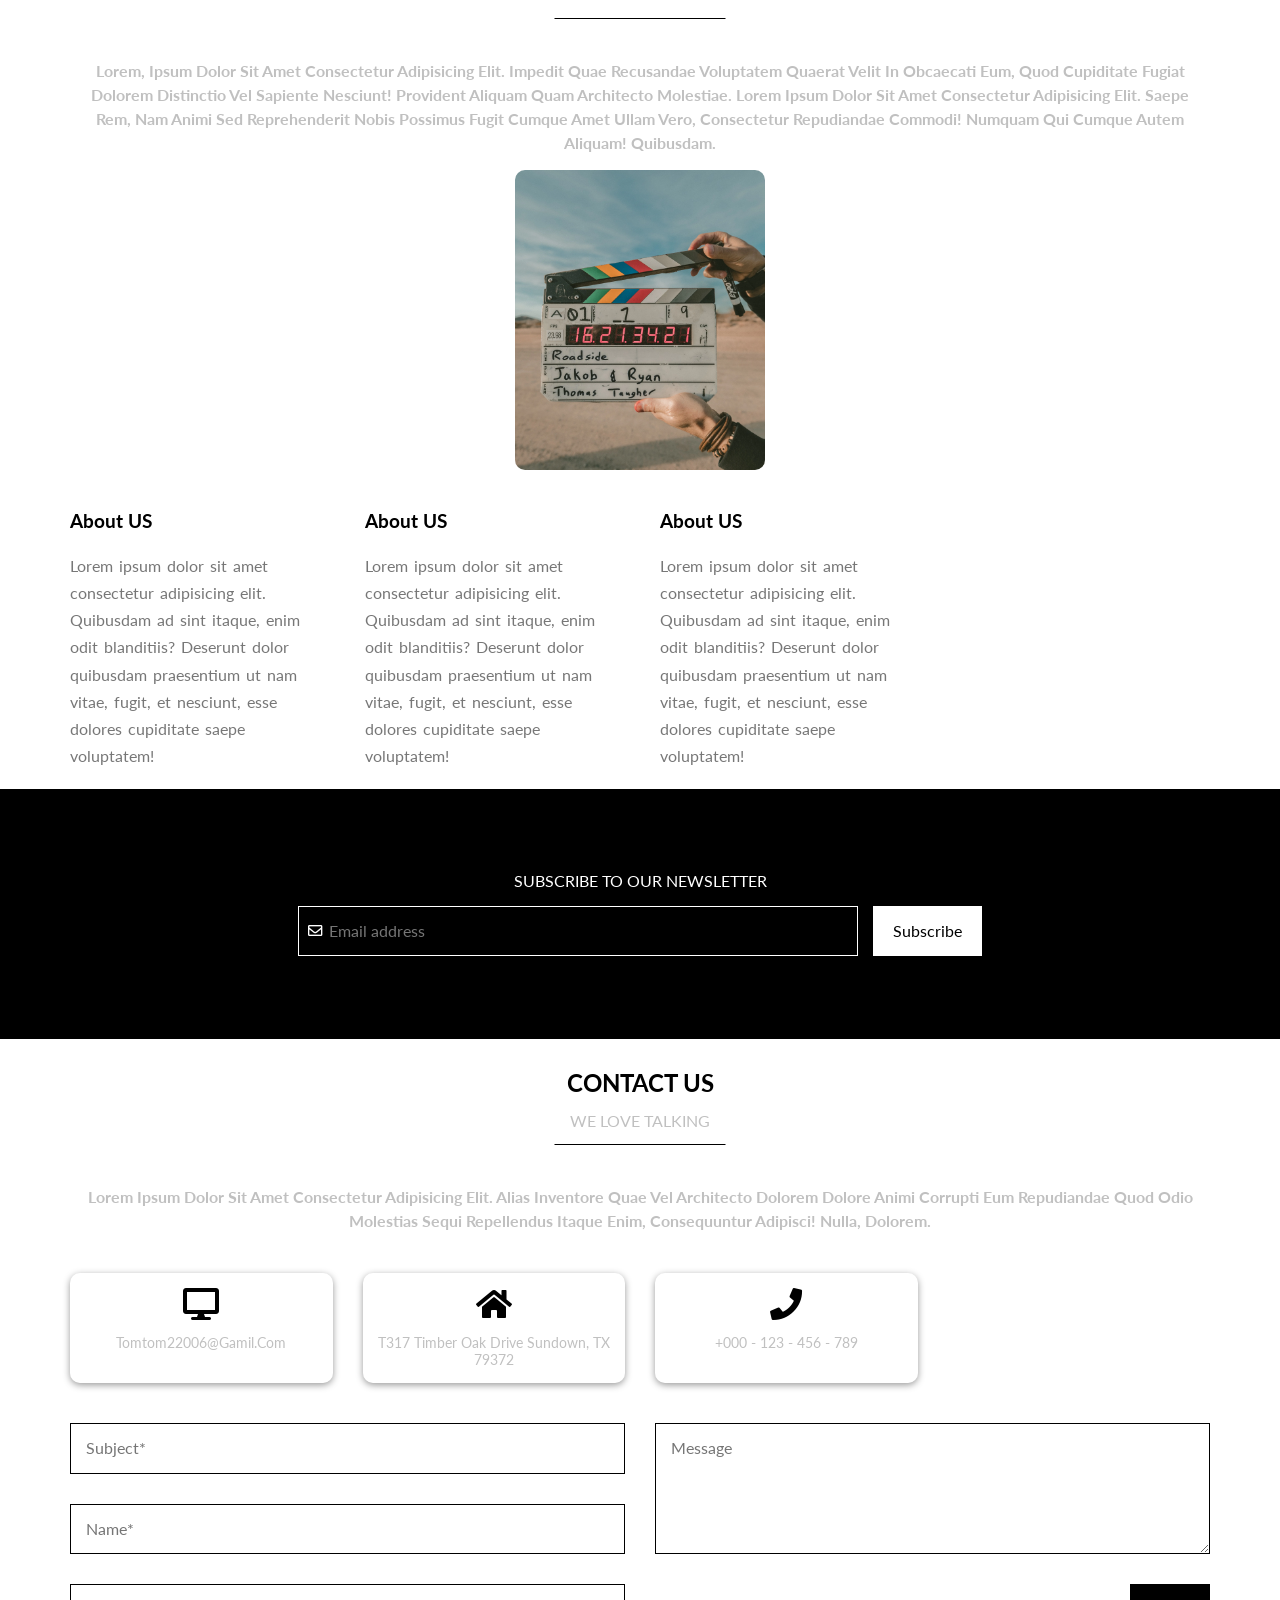
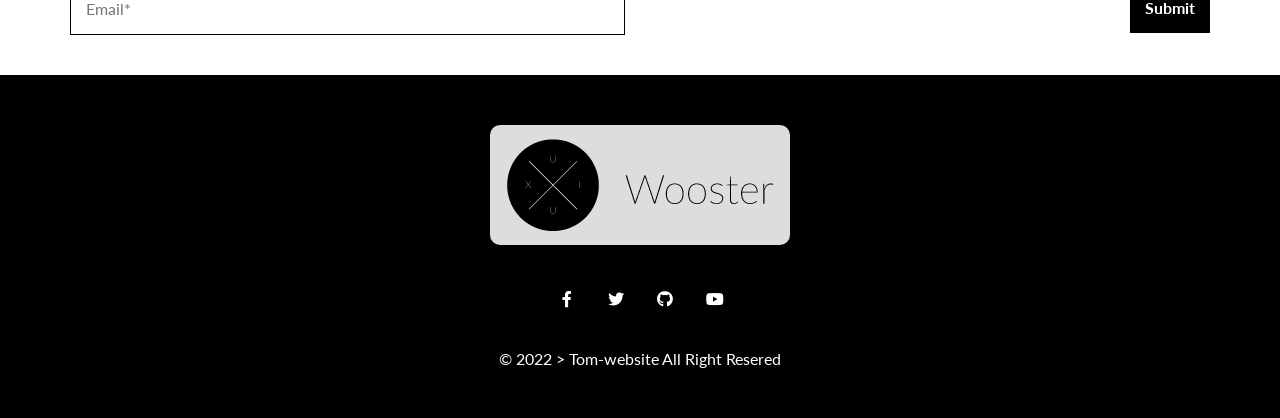
==== commit f0589ed5: "Edit in size image" ====
--- a/index.html
+++ b/index.html
@@ -80,7 +80,7 @@
           <a href="#" class="goSee">START TOUR NOW</a>
         </div>
         <div class="image">
-          <img src="image/windows-vfOtKkhHkbE-unsplash.jpg" alt="windows" />
+          <img src="image/One.webp" alt="windows" />
         </div>
       </div>
     </section>
--- a/css/style.css
+++ b/css/style.css
@@ -150,7 +150,7 @@
   background-repeat: no-repeat;
   background-size: cover;
   position: relative;
-  background-image: url(../image/eberhard-grossgasteiger-A7V1-rGDNkg-unsplash.jpg);
+  background-image: url(../image/Three.webp);
 }
 .lading .container .box {
   position: absolute;
@@ -433,7 +433,7 @@
   width: 250px;
   height: 300px;
   background: var(--text-color)
-    url(../image/jakob-owens-CiUR8zISX60-unsplash.jpg) no-repeat center;
+    url(../image/Two.webp) no-repeat center;
   background-size: cover;
   cursor: pointer;
   border-radius: 10px;
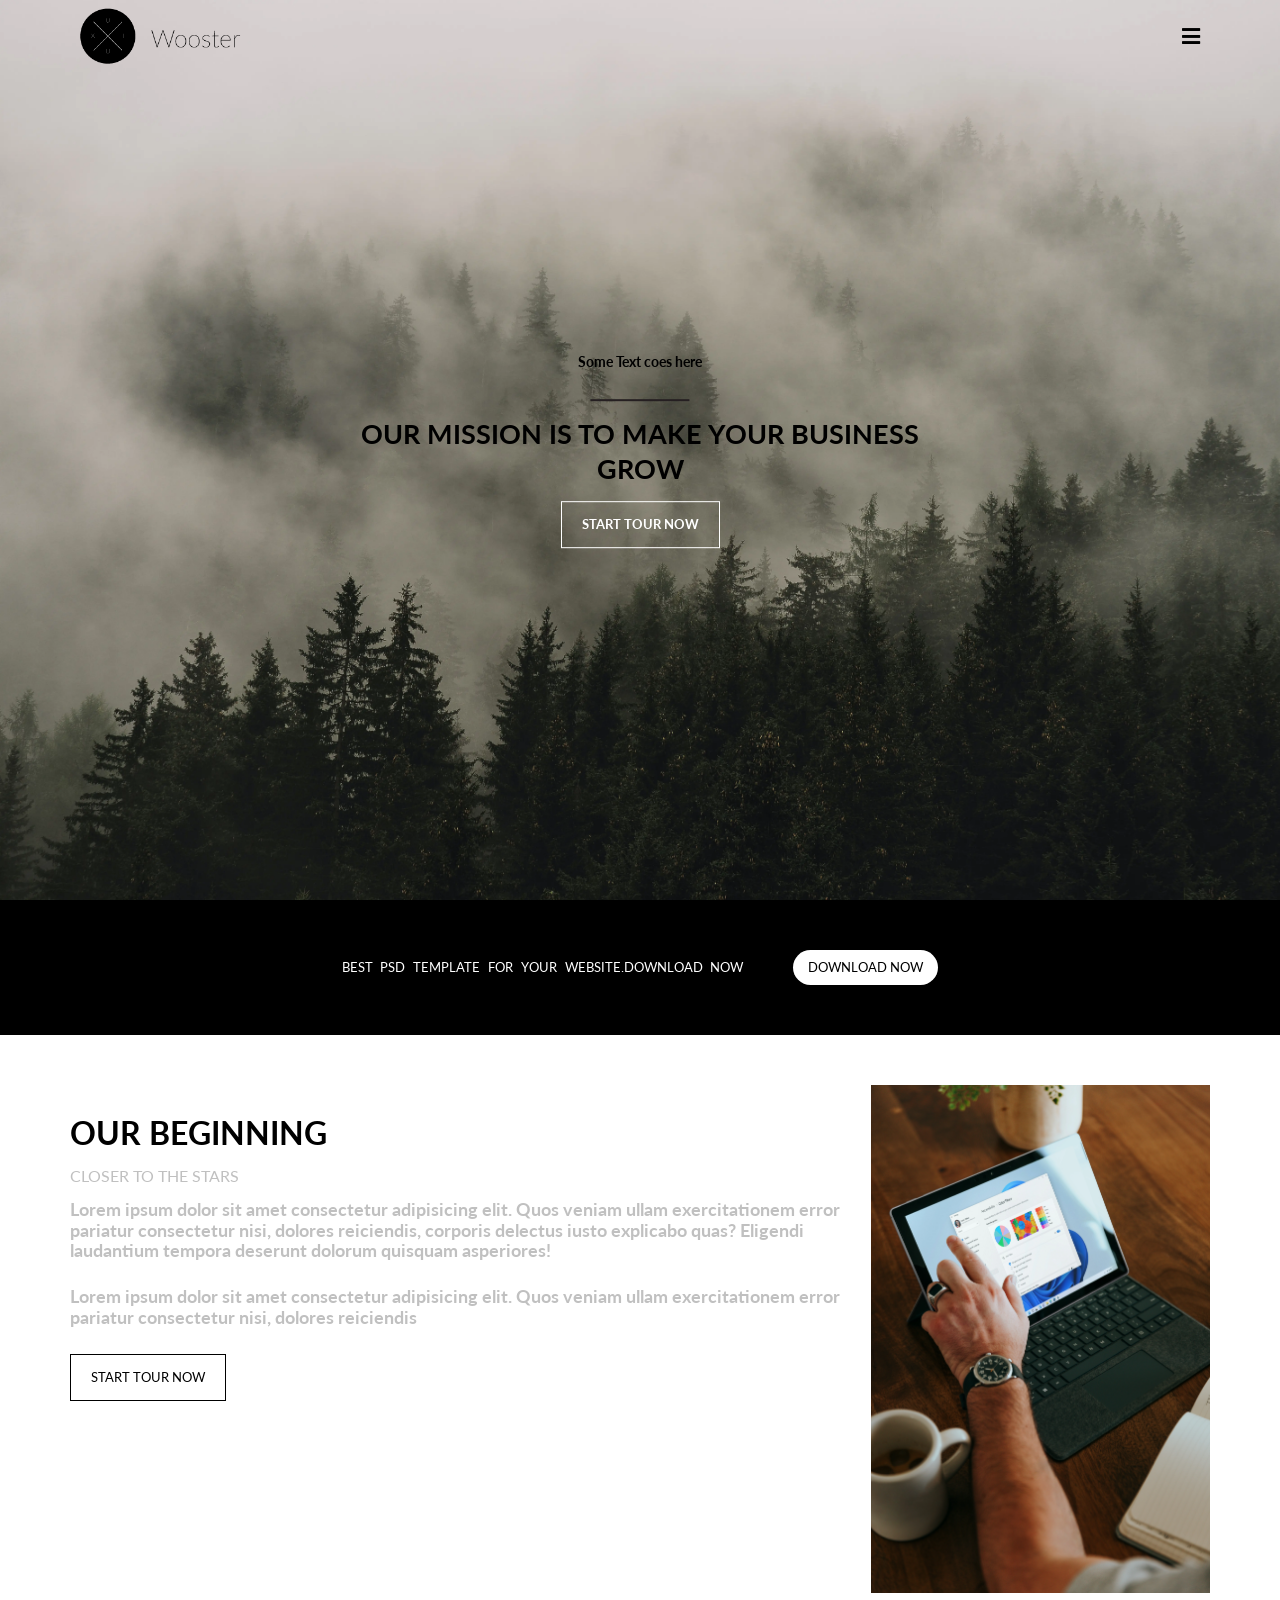
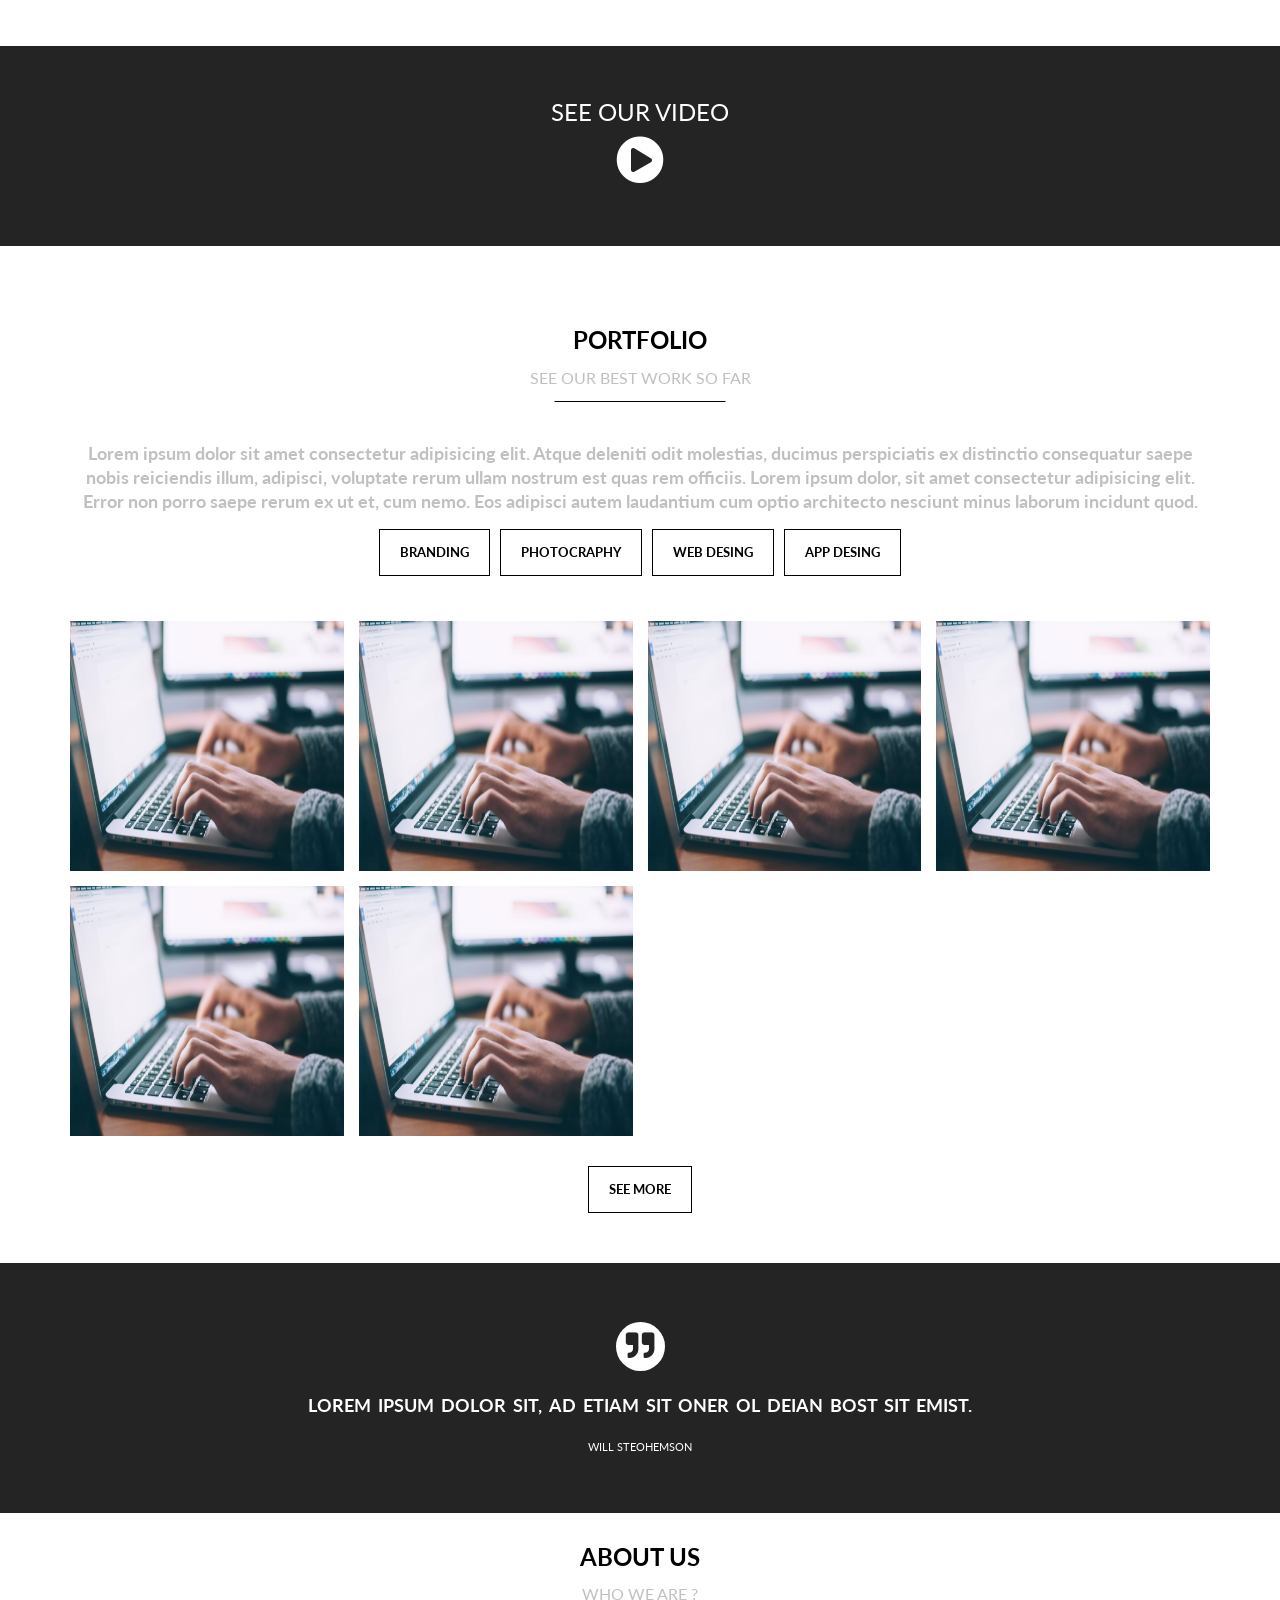
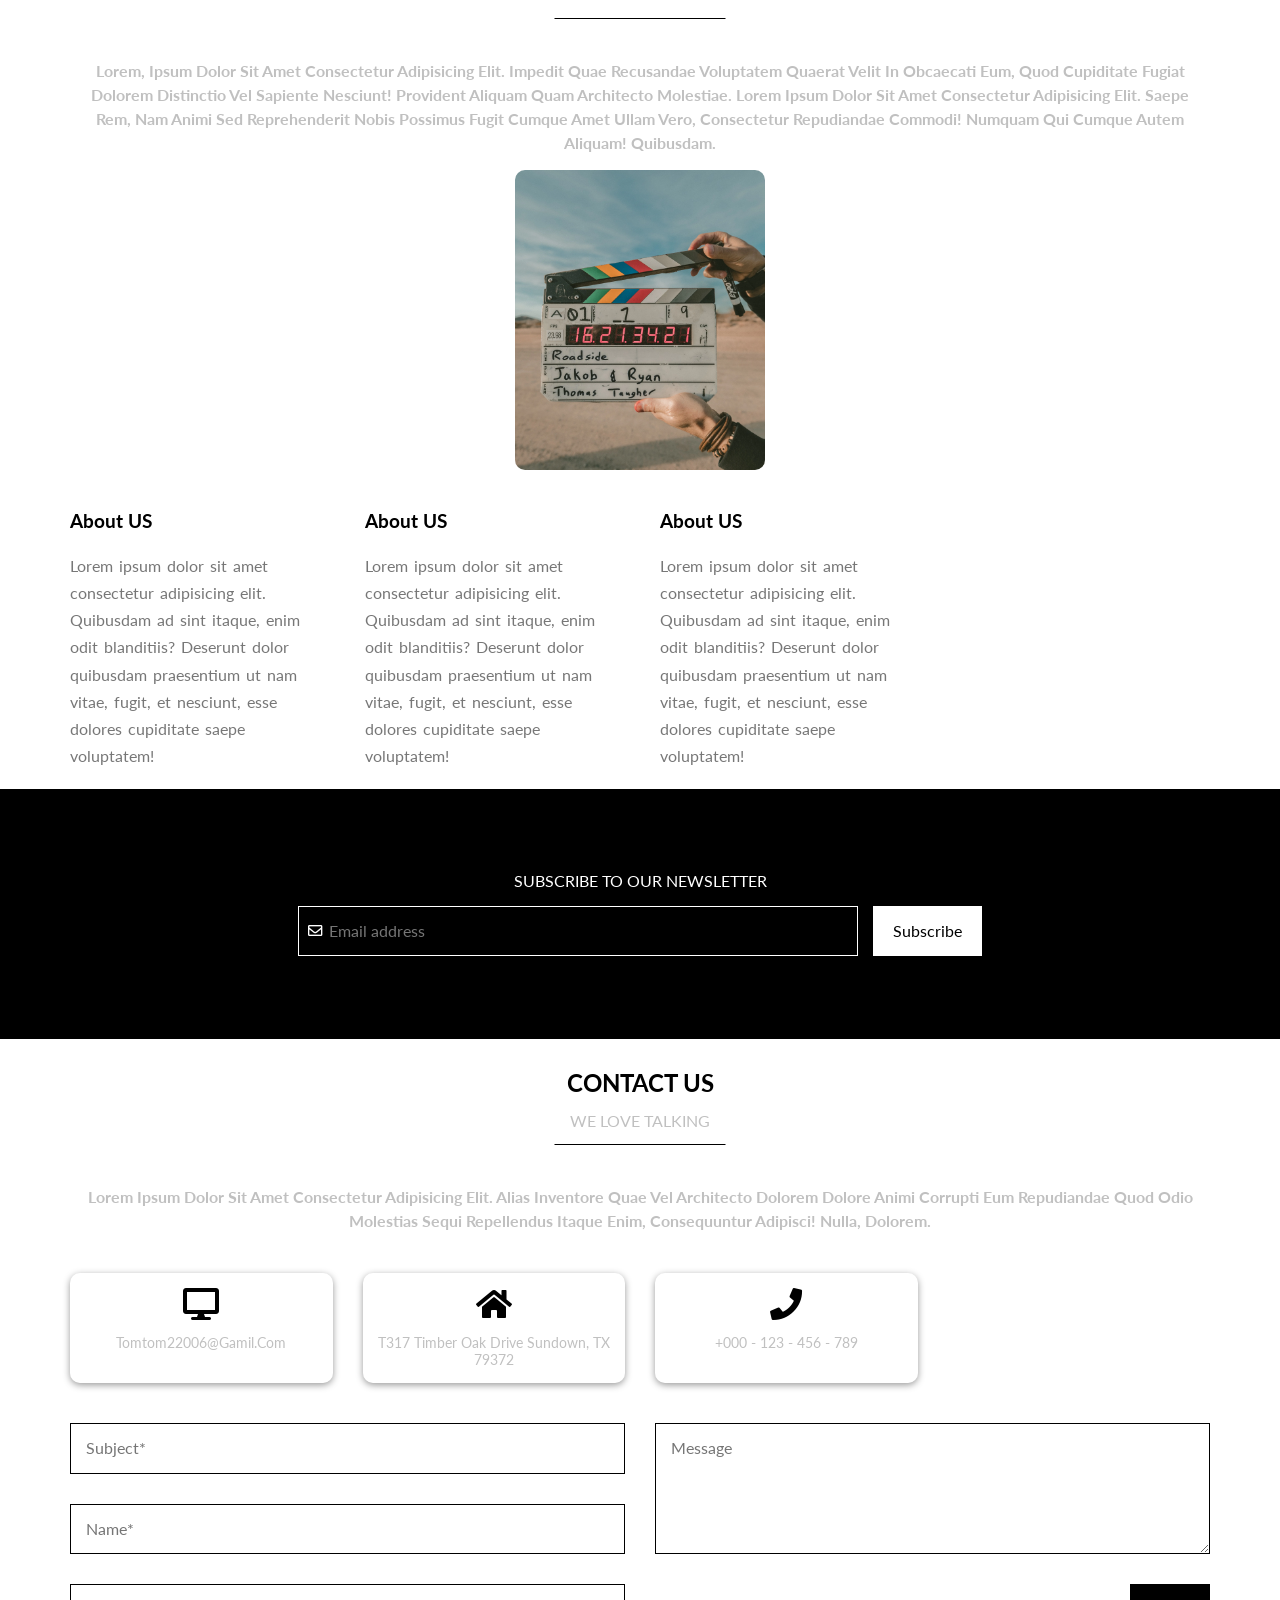
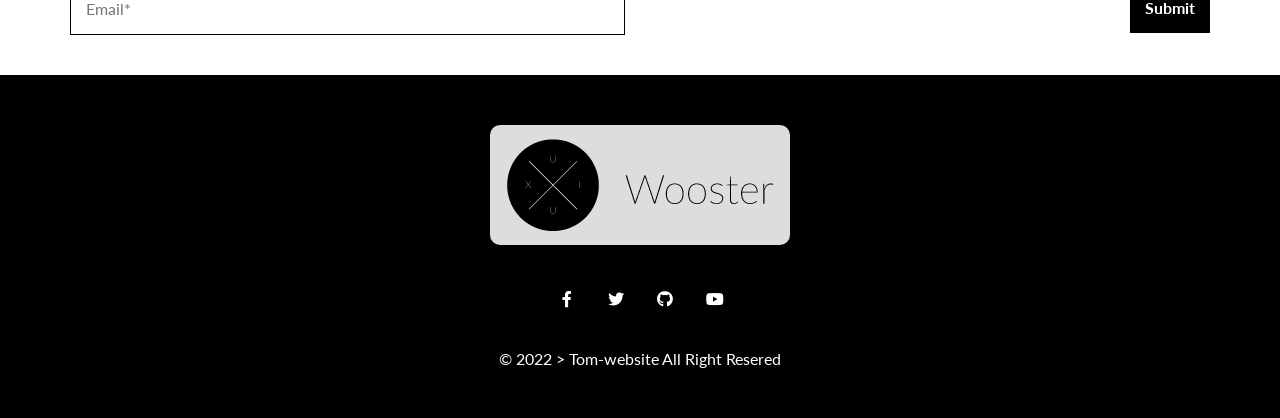
==== commit 9d639898: "Testing" ====
--- a/index.html
+++ b/index.html
@@ -121,37 +121,37 @@
           <div class="images">
             <div class="box">
               <img
-                src="image/glenn-carstens-peters-npxXWgQ33ZQ-unsplash.jpg"
-                alt="glenn-carstens-peters"
-              />
-            </div>
-            <div class="box">
-              <img
-                src="image/glenn-carstens-peters-npxXWgQ33ZQ-unsplash.jpg"
-                alt="glenn-carstens-peters"
-              />
-            </div>
-            <div class="box">
-              <img
-                src="image/glenn-carstens-peters-npxXWgQ33ZQ-unsplash.jpg"
-                alt="glenn-carstens-peters"
-              />
-            </div>
-            <div class="box">
-              <img
-                src="image/glenn-carstens-peters-npxXWgQ33ZQ-unsplash.jpg"
-                alt="glenn-carstens-peters"
-              />
-            </div>
-            <div class="box">
-              <img
-                src="image/glenn-carstens-peters-npxXWgQ33ZQ-unsplash.jpg"
-                alt="glenn-carstens-peters"
-              />
-            </div>
-            <div class="box">
-              <img
-                src="image/glenn-carstens-peters-npxXWgQ33ZQ-unsplash.jpg"
+                src="image/Four.webp"
+                alt="glenn-carstens-peters"
+              />
+            </div>
+            <div class="box">
+              <img
+                src="image/Four.webp"
+                alt="glenn-carstens-peters"
+              />
+            </div>
+            <div class="box">
+              <img
+                src="image/Four.webp"
+                alt="glenn-carstens-peters"
+              />
+            </div>
+            <div class="box">
+              <img
+                src="image/Four.webp"
+                alt="glenn-carstens-peters"
+              />
+            </div>
+            <div class="box">
+              <img
+                src="image/Four.webp"
+                alt="glenn-carstens-peters"
+              />
+            </div>
+            <div class="box">
+              <img
+                src="image/Four.webp"
                 alt="glenn-carstens-peters"
               />
             </div>
--- a/css/style.css
+++ b/css/style.css
@@ -671,3 +671,4 @@
   background-color: rgba(255 255 255 / 40%);
 }
 /* End Footer */
+/* End Template */
